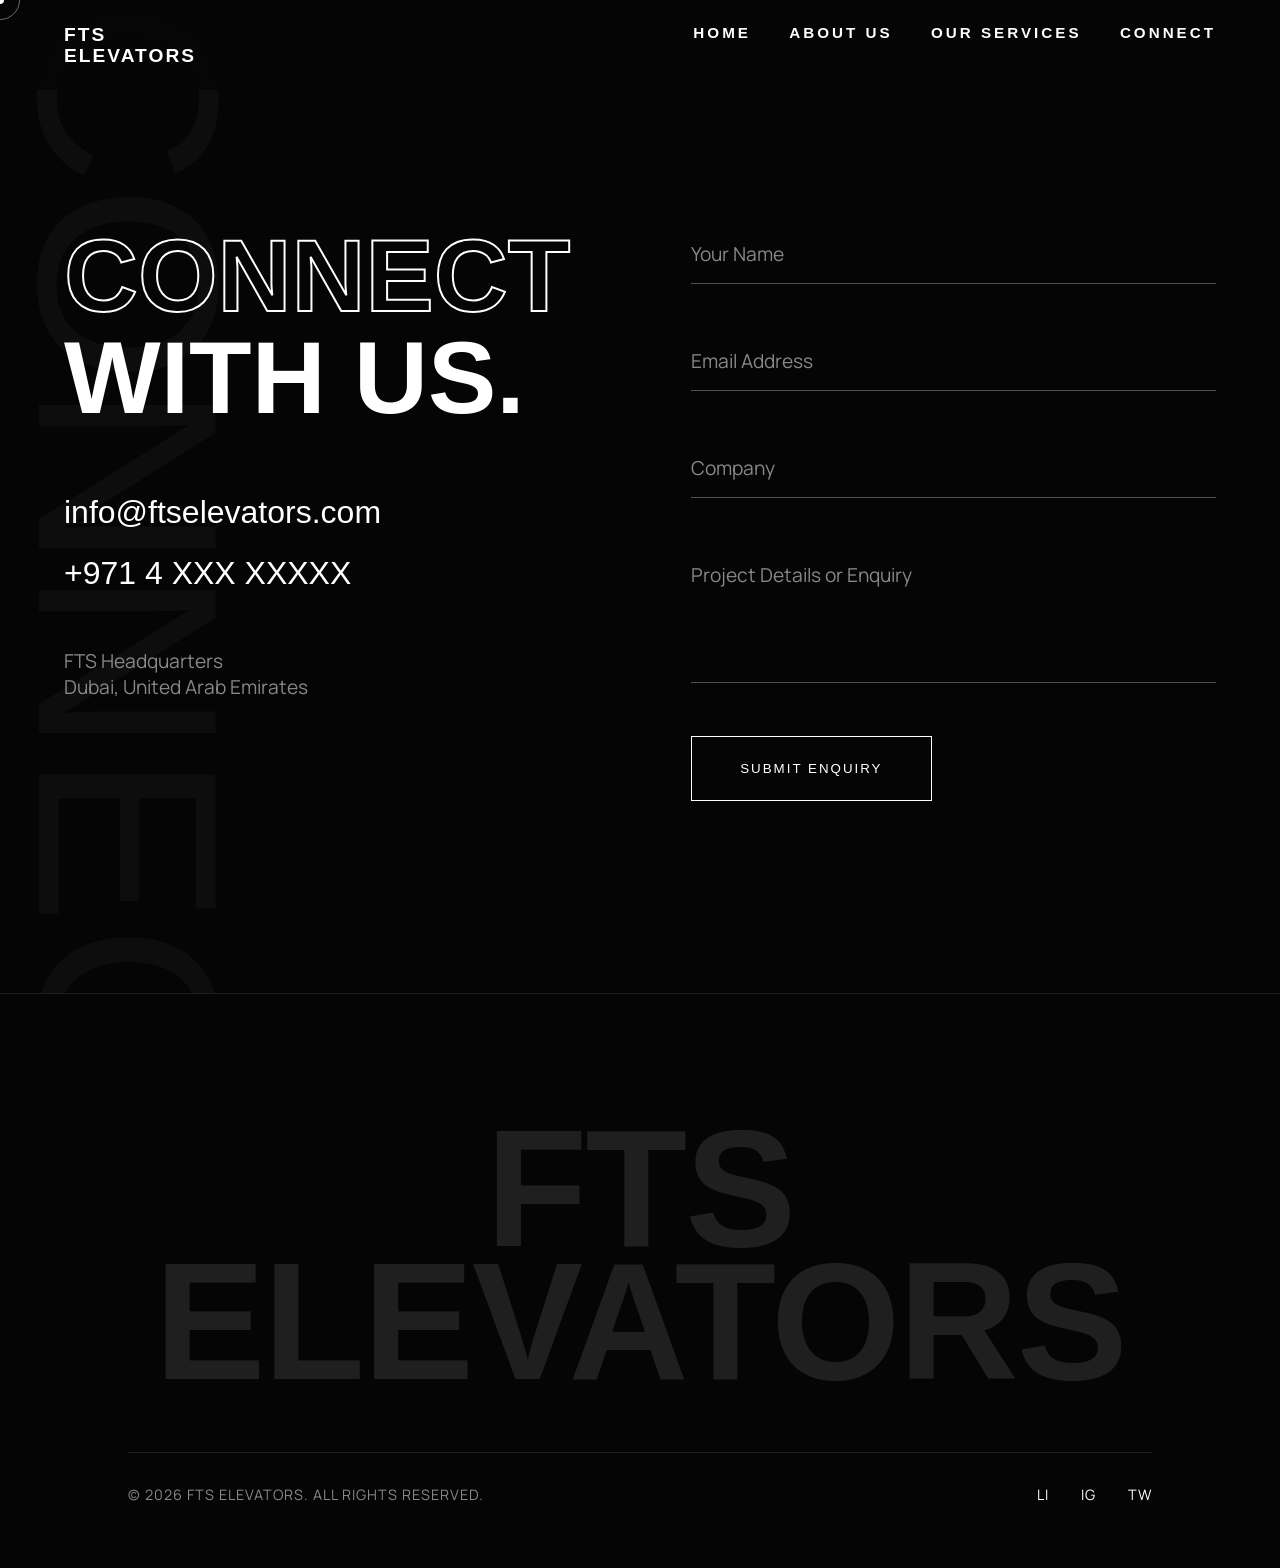
==== contact.html @ 38eab227 "Initial commit for FTS Elevators website" ====
<!DOCTYPE html>
<html lang="en">

<head>
    <meta charset="UTF-8">
    <meta name="viewport" content="width=device-width, initial-scale=1.0">
    <title>Connect With Us | FTS Elevators</title>
    <meta name="description" content="Contact FTS Elevators to start your vertical mobility project in Dubai.">

    <link rel="preconnect" href="https://fonts.googleapis.com">
    <link rel="preconnect" href="https://fonts.gstatic.com" crossorigin>
    <link
        href="https://fonts.googleapis.com/css2?family=Syncopate:wght@400;700&family=Manrope:wght@300;400;600;800&display=swap"
        rel="stylesheet">
    <link rel="stylesheet" href="https://cdnjs.cloudflare.com/ajax/libs/font-awesome/6.4.0/css/all.min.css">

    <link rel="stylesheet" href="index.css">
</head>

<body class="inner-page" style="display: flex; flex-direction: column; min-height: 100vh;">

    <!-- Custom Cursor -->
    <div class="cursor"></div>
    <div class="cursor-follower"></div>

    <!-- Navigation Overlay -->
    <nav id="navbar" class="premium-nav">
        <a href="index.html" class="logo-text hover-target">FTS<br />ELEVATORS</a>

        <div class="desktop-nav-links">
            <a href="index.html" class="hover-target">HOME</a>
            <a href="about.html" class="hover-target">ABOUT US</a>
            <a href="services.html" class="hover-target">OUR SERVICES</a>
            <a href="contact.html" class="hover-target">CONNECT</a>
        </div>

        <div class="menu-toggle hover-target" id="menuToggle">
            <span></span>
            <span></span>
        </div>
    </nav>
    <div class="full-menu" id="fullMenu">
        <ul>
            <li><a href="index.html" class="menu-link hover-target" data-text="HOME">HOME</a></li>
            <li><a href="about.html" class="menu-link hover-target" data-text="ABOUT US">ABOUT US</a></li>
            <li><a href="services.html" class="menu-link hover-target" data-text="OUR SERVICES">OUR SERVICES</a></li>
            <li><a href="contact.html" class="menu-link hover-target" data-text="CONNECT">CONNECT</a></li>
        </ul>
    </div>

    <!-- Contact Premium Section (Full Page) -->
    <section id="contact" class="contact-premium"
        style="flex-grow: 1; display: flex; align-items: center; padding-top: 25vh;">
        <div class="contact-bg marquee-vertical dark-section">
            <div class="marquee-content-vertical">
                CONNECT · CONNECT · CONNECT · CONNECT ·
            </div>
        </div>
        <div class="container relative-container z-10" style="width: 100%;">
            <div class="contact-grid-premium">
                <div class="contact-text">
                    <h2 class="section-title-premium reveal-fade" style="font-size: 8vw;">
                        <span class="stroke-text">Connect</span><br>With Us.
                    </h2>
                    <div class="contact-links reveal-fade" style="margin-top: 4rem;">
                        <a href="mailto:info@ftselevators.com" class="hover-target">info@ftselevators.com</a><br>
                        <a href="tel:+97140000000" class="hover-target">+971 4 XXX XXXXX</a>
                        <p class="mt-4"
                            style="font-family: var(--font-body); color: var(--text-muted); font-size: 1.2rem; margin-top: 2rem;">
                            FTS Headquarters<br>Dubai, United Arab Emirates</p>
                    </div>
                </div>
                <div class="contact-form-wrapper reveal-fade">
                    <form class="minimal-form">
                        <div class="input-group">
                            <input type="text" id="name" required class="hover-target">
                            <label for="name">Your Name</label>
                        </div>
                        <div class="input-group">
                            <input type="email" id="email" required class="hover-target">
                            <label for="email">Email Address</label>
                        </div>
                        <div class="input-group">
                            <input type="text" id="company" required class="hover-target">
                            <label for="company">Company</label>
                        </div>
                        <div class="input-group">
                            <textarea id="message" rows="4" required class="hover-target"></textarea>
                            <label for="message">Project Details or Enquiry</label>
                        </div>
                        <button type="submit" class="submit-btn-premium hover-target"><span>Submit
                                Enquiry</span></button>
                    </form>
                </div>
            </div>
        </div>
    </section>

    <!-- Footer Premium -->
    <footer class="footer-premium dark-section">
        <div class="container relative-container">
            <h1 class="footer-logo">FTS ELEVATORS</h1>
            <div class="footer-bottom-flex">
                <p>&copy; 2026 FTS Elevators. All Rights Reserved.</p>
                <div class="social-links">
                    <a href="#" class="hover-target">LI</a>
                    <a href="#" class="hover-target">IG</a>
                    <a href="#" class="hover-target">TW</a>
                </div>
            </div>
        </div>
    </footer>

    <script src="script.js"></script>
</body>

</html>
---- index.css ----
:root {
    --bg-color: #050505;
    --text-color: #ffffff;
    --text-muted: #888888;
    --accent: #D4AF37;
    /* Luxury Gold */
    --accent-blue: #0A2342;

    --font-heading: 'Syncopate', sans-serif;
    --font-body: 'Manrope', sans-serif;

    --ease-out-expo: cubic-bezier(0.19, 1, 0.22, 1);
    --transition-slow: all 1.2s var(--ease-out-expo);
}

* {
    margin: 0;
    padding: 0;
    box-sizing: border-box;
}

body,
html {
    width: 100%;
    min-height: 100vh;
    background: var(--bg-color);
    color: var(--text-color);
    font-family: var(--font-body);
    overflow-x: clip;
    scroll-behavior: smooth;
    cursor: none;
}

::selection {
    background: var(--text-color);
    color: var(--bg-color);
}

/* --- CUSTOM CURSOR --- */
.cursor {
    width: 8px;
    height: 8px;
    background: var(--text-color);
    border-radius: 50%;
    position: fixed;
    top: 0;
    left: 0;
    z-index: 9999;
    pointer-events: none;
    transform: translate(-50%, -50%);
    transition: width 0.3s, height 0.3s;
}

.cursor-follower {
    width: 40px;
    height: 40px;
    border: 1px solid rgba(255, 255, 255, 0.4);
    border-radius: 50%;
    position: fixed;
    top: 0;
    left: 0;
    z-index: 9998;
    pointer-events: none;
    transform: translate(-50%, -50%);
    transition: width 0.3s, height 0.3s, background 0.3s;
}

body:hover .cursor {
    opacity: 1;
}

.hover-target:hover~.cursor {
    width: 0;
}

.hover-target:hover~.cursor-follower {
    width: 80px;
    height: 80px;
    background: rgba(255, 255, 255, 0.1);
    border-color: transparent;
    mix-blend-mode: difference;
}

/* --- DESKTOP NAVIGATION LINKS --- */
.desktop-nav-links {
    display: flex;
    gap: 3vw;
    align-items: center;
}

.desktop-nav-links a {
    font-family: var(--font-heading);
    font-size: 0.95rem;
    font-weight: 700;
    color: var(--text-color);
    text-decoration: none;
    letter-spacing: 3px;
    position: relative;
    padding-bottom: 5px;
}

.desktop-nav-links a::after {
    content: '';
    position: absolute;
    width: 100%;
    height: 1px;
    bottom: 0;
    left: 0;
    background: var(--text-color);
    transform: scaleX(0);
    transform-origin: right;
    transition: transform 0.4s var(--ease-out-expo);
}

.desktop-nav-links a:hover::after {
    transform: scaleX(1);
    transform-origin: left;
}

/* Hide toggle and full menu on desktop since we have links now */
@media (min-width: 769px) {

    .menu-toggle,
    .full-menu {
        display: none !important;
    }
}

/* Hide desktop links on mobile, show toggle */
@media (max-width: 768px) {
    .desktop-nav-links {
        display: none;
    }
}

/* --- UTILITIES --- */
.inner-page .premium-nav {
    background: rgba(5, 5, 5, 0.8);
    backdrop-filter: blur(10px);
    mix-blend-mode: normal;
    padding: 1.5rem 5vw;
}

.page-header {
    padding: 15vh 0 10vh;
    display: flex;
    align-items: flex-end;
    min-height: 50vh;
    overflow: hidden;
}

.page-header-bg {
    position: absolute;
    top: 0;
    left: 0;
    width: 100%;
    height: 100%;
    background-size: cover;
    background-position: center;
    opacity: 0.3;
    filter: grayscale(100%);
    pointer-events: none;
}

.container {
    padding: 0 5vw;
    max-width: 1800px;
    margin: 0 auto;
}

.relative-container {
    position: relative;
}

.dark-section {
    background: var(--bg-color);
    color: var(--text-color);
}

.light-section {
    background: #E5E5E5;
    color: var(--bg-color);
}

.z-10 {
    z-index: 10;
}

.stroke-text {
    color: transparent;
    -webkit-text-stroke: 2px #ffffff;
}

.stroke-text-dark {
    color: transparent;
    -webkit-text-stroke: 2px var(--bg-color);
}

.mb-huge {
    margin-bottom: 8rem;
}

.text-center {
    text-align: center;
}

.overflow-hidden {
    overflow: hidden;
}

/* --- NAVIGATION --- */
.premium-nav {
    position: fixed;
    top: 0;
    left: 0;
    width: 100%;
    padding: 2rem 5vw;
    display: flex;
    justify-content: space-between;
    align-items: flex-start;
    z-index: 100;
    mix-blend-mode: difference;
}

.logo-text {
    font-family: var(--font-heading);
    font-size: 1.2rem;
    font-weight: 700;
    line-height: 1.1;
    letter-spacing: 2px;
    text-decoration: none;
    color: #fff;
}

.menu-toggle {
    width: 40px;
    height: 20px;
    position: relative;
    cursor: none;
    display: flex;
    flex-direction: column;
    justify-content: space-between;
    align-items: flex-end;
    z-index: 102;
    padding: 10px;
    margin: -10px;
}

.menu-toggle span {
    display: block;
    height: 2px;
    background: #fff;
    transition: var(--transition-slow);
}

.menu-toggle span:nth-child(1) {
    width: 100%;
}

.menu-toggle span:nth-child(2) {
    width: 60%;
}

.menu-toggle:hover span {
    width: 100%;
}

.menu-open .menu-toggle span:nth-child(1) {
    transform: translateY(9px) rotate(45deg);
    width: 100%;
}

.menu-open .menu-toggle span:nth-child(2) {
    transform: translateY(-9px) rotate(-45deg);
    width: 100%;
}

.full-menu {
    position: fixed;
    top: 0;
    left: 0;
    width: 100%;
    height: 100vh;
    background: var(--bg-color);
    z-index: 101;
    display: flex;
    align-items: center;
    justify-content: center;
    clip-path: polygon(0 0, 100% 0, 100% 0, 0 0);
    transition: clip-path 1s var(--ease-out-expo);
}

.menu-open .full-menu {
    clip-path: polygon(0 0, 100% 0, 100% 100%, 0 100%);
}

.full-menu ul {
    list-style: none;
    text-align: center;
}

.menu-link {
    display: inline-block;
    font-family: var(--font-heading);
    font-size: 5vw;
    font-weight: 700;
    color: transparent;
    -webkit-text-stroke: 1px rgba(255, 255, 255, 0.3);
    text-decoration: none;
    position: relative;
    margin: 1rem 0;
    transition: var(--transition-slow);
}

.menu-link::before {
    content: attr(data-text);
    position: absolute;
    left: 0;
    top: 0;
    color: var(--text-color);
    width: 0%;
    overflow: hidden;
    transition: width 0.6s var(--ease-out-expo);
    white-space: nowrap;
    -webkit-text-stroke: 0px;
}

.menu-link:hover::before {
    width: 100%;
}

/* --- EXPERIMENTAL HERO --- */
.hero-experimental {
    height: 100vh;
    position: relative;
    display: flex;
    align-items: center;
    padding: 0 5vw;
    overflow: hidden;
}

.hero-bg {
    position: absolute;
    top: 0;
    left: 0;
    width: 100%;
    height: 100vh;
    background-size: cover;
    background-position: center;
    pointer-events: none;
    z-index: 0;
    transform: scale(1.1);
    animation: slowZoom 20s linear infinite alternate;
}

@keyframes slowZoom {
    from {
        transform: scale(1.1);
    }

    to {
        transform: scale(1.2);
    }
}

.hero-bg-overlay {
    position: absolute;
    top: 0;
    left: 0;
    width: 100%;
    height: 100%;
    background: radial-gradient(circle at center, rgba(5, 5, 5, 0.2) 0%, rgba(5, 5, 5, 0.9) 100%);
    z-index: 1;
}

.hero-content-wrapper {
    position: relative;
    z-index: 2;
    width: 100%;
}

.massive-text {
    font-family: var(--font-heading);
    font-size: 10vw;
    line-height: 0.85;
    text-transform: uppercase;
    margin-bottom: 3rem;
    display: flex;
    flex-direction: column;
}

.massive-text span {
    overflow: hidden;
    display: block;
    width: max-content;
    padding-right: 0.15em;
    /* Required to prevent right clipping of italic fonts within overflow:hidden */
}

.massive-text .reveal-up {
    display: block;
    transform: translateY(100%);
    transition: transform 1.5s var(--ease-out-expo);
    padding-right: 0.1em;
    /* extra space for italicized overhang */
}

.massive-text .line-1 {
    padding-left: 0;
}

.massive-text .line-2 {
    padding-left: 10vw;
}

.massive-text .line-3 {
    padding-left: 5vw;
}

.hero-experimental.loaded .reveal-up {
    transform: translateY(0);
}

.hero-details {
    display: flex;
    justify-content: space-between;
    align-items: flex-end;
    padding-left: 5vw;
    width: 100%;
    max-width: 800px;
}

.hero-details p {
    font-size: 1.2rem;
    opacity: 0.7;
    max-width: 300px;
    line-height: 1.6;
}

.explore-btn {
    display: inline-flex;
    flex-direction: column;
    text-decoration: none;
    color: var(--text-color);
    font-weight: 600;
    font-size: 0.8rem;
    letter-spacing: 2px;
    margin-bottom: 10px;
}

.btn-line {
    display: block;
    width: 100%;
    height: 1px;
    background: var(--text-color);
    margin-top: 5px;
    transform-origin: left;
    transition: transform 0.4s ease;
    transform: scaleX(0.3);
}

.explore-btn:hover .btn-line {
    transform: scaleX(1);
}

.fade-in-delayed {
    opacity: 0;
    transition: opacity 1.5s var(--ease-out-expo) 1s;
}

.hero-experimental.loaded .fade-in-delayed {
    opacity: 1;
}

/* --- SECTION TYPOGRAPHY --- */
.section-title-premium {
    font-family: var(--font-heading);
    font-size: 6vw;
    line-height: 1;
    text-transform: uppercase;
    margin-bottom: 2rem;
}

.huge-bg-text {
    position: absolute;
    top: -10vw;
    left: -5vw;
    font-family: var(--font-heading);
    font-size: 40vw;
    line-height: 1;
    color: rgba(255, 255, 255, 0.02);
    z-index: 0;
    pointer-events: none;
}

/* --- ABOUT SECTION --- */
.about-premium {
    padding: 15vw 0;
    overflow: hidden;
}

.about-grid-premium {
    display: grid;
    grid-template-columns: 4fr 5fr;
    gap: 8vw;
    align-items: center;
    position: relative;
    z-index: 1;
    margin-top: 5vw;
}

.about-text-block p {
    font-size: 1.5rem;
    line-height: 1.6;
    color: var(--text-muted);
    margin-bottom: 4rem;
    max-width: 600px;
}

.premium-list {
    list-style: none;
    border-top: 1px solid rgba(255, 255, 255, 0.1);
}

.premium-list li {
    padding: 1.5rem 0;
    border-bottom: 1px solid rgba(255, 255, 255, 0.1);
    font-size: 1.2rem;
    display: flex;
    align-items: center;
    gap: 2rem;
    color: #fff;
}

.premium-list span {
    font-family: var(--font-heading);
    color: var(--accent);
    font-size: 0.9rem;
}

.about-image-block {
    width: 100%;
    height: 80vh;
    overflow: hidden;
    position: relative;
}

.about-image-block img {
    width: 100%;
    height: 120%;
    object-fit: cover;
    transform: translateY(-10%);
    transition: transform 2s var(--ease-out-expo), filter 2s ease;
    filter: grayscale(50%);
}

.about-image-block:hover img {
    transform: translateY(-10%) scale(1.05);
    filter: grayscale(0%);
}

/* --- HORIZONTAL SCROLL SOLUTIONS --- */
.solutions-horizontal {
    padding: 0;
    overflow: clip;
    height: 100vh;
}

.sticky-wrapper {
    height: 100vh;
    position: sticky;
    top: 0;
    display: flex;
    align-items: center;
    overflow: hidden;
}

.horizontal-scroll-container {
    display: flex;
    width: max-content;
    padding: 0 5vw;
    gap: 8vw;
    will-change: transform;
    transition: transform 0.1s linear;
}

.scroll-panel {
    width: 45vw;
    height: 60vh;
    flex-shrink: 0;
    display: flex;
    flex-direction: column;
    justify-content: center;
}

.title-panel {
    padding-right: 5vw;
    width: max-content;
    min-width: 35vw;
}

.title-panel p {
    font-size: 1.5rem;
    opacity: 0.6;
    margin-top: 2rem;
}

.product-card {
    width: 100%;
    height: 100%;
    display: flex;
    flex-direction: column;
}

.product-img {
    width: 100%;
    flex-grow: 1;
    background: #ccc;
    margin-bottom: 2rem;
    overflow: hidden;
}

.product-img img {
    width: 100%;
    height: 100%;
    object-fit: cover;
    filter: grayscale(100%);
    transition: filter 0.5s ease, transform 1s var(--ease-out-expo);
}

.product-card:hover .product-img img {
    filter: grayscale(0%);
    transform: scale(1.05);
}

.product-info h3 {
    font-family: var(--font-heading);
    font-size: 2rem;
    margin-bottom: 0.5rem;
    letter-spacing: -1px;
}

.product-info p {
    font-size: 1.2rem;
    opacity: 0.7;
}

/* --- ABOUT PAGE NEW INTRO STYLES --- */
.bg-glow-accent {
    position: absolute;
    top: 10%;
    left: 10%;
    width: 60%;
    height: 60%;
    background: radial-gradient(circle, rgba(212, 175, 55, 0.05) 0%, rgba(5, 5, 5, 0) 70%);
    z-index: 0;
    pointer-events: none;
    filter: blur(40px);
}

.intro-grid-premium {
    display: grid;
    grid-template-columns: 1fr 300px;
    gap: 6rem;
    align-items: center;
    max-width: 1400px;
    margin: 0 auto;
}

.intro-text {
    position: relative;
    z-index: 2;
}

.intro-stats {
    display: flex;
    flex-direction: column;
    gap: 2rem;
    position: relative;
    z-index: 2;
}

.stat-box {
    background: rgba(255, 255, 255, 0.02);
    border: 1px solid rgba(255, 255, 255, 0.05);
    padding: 2.5rem 2rem;
    text-align: center;
    border-radius: 4px;
    backdrop-filter: blur(10px);
    transition: transform 0.4s var(--ease-out-expo), border-color 0.4s ease;
}

.stat-box:hover {
    transform: translateY(-5px);
    border-color: rgba(212, 175, 55, 0.3);
}

.stat-number {
    font-family: var(--font-heading);
    font-size: 4rem;
    color: var(--text-color);
    line-height: 1;
    margin-bottom: 0.5rem;
}

.stat-plus {
    color: var(--accent);
    font-size: 2.5rem;
    vertical-align: super;
}

.stat-label {
    font-size: 1.1rem;
    color: var(--text-muted);
    font-weight: 600;
    letter-spacing: 1px;
    text-transform: uppercase;
}

@media (max-width: 1024px) {
    .intro-grid-premium {
        grid-template-columns: 1fr;
        gap: 4rem;
    }

    .intro-stats {
        flex-direction: row;
        flex-wrap: wrap;
        justify-content: space-between;
    }

    .stat-box {
        flex: 1;
        min-width: 200px;
    }
}

@media (max-width: 768px) {
    .intro-stats {
        flex-direction: column;
    }

    .stat-number {
        font-size: 3rem;
    }
}

/* --- SERVICES ACCORDION INTERACTIVE --- */
.services-premium {
    padding: 15vw 0;
    position: relative;
    overflow: hidden;
}

.accordion-container {
    border-top: 1px solid rgba(255, 255, 255, 0.1);
    max-width: 1400px;
    margin: 0 auto;
}

.accordion-item {
    border-bottom: 1px solid rgba(255, 255, 255, 0.1);
    padding: 3rem 0;
    transition: background 0.4s ease;
    position: relative;
    z-index: 2;
}

.accordion-item:hover {
    background: rgba(255, 255, 255, 0.02);
}

.accordion-header {
    display: flex;
    align-items: center;
    gap: 3rem;
}

.accordion-header .number {
    font-family: var(--font-heading);
    font-size: 1.5rem;
    color: var(--text-muted);
    width: 40px;
}

.accordion-header h3 {
    font-family: var(--font-heading);
    font-size: 4vw;
    font-weight: 300;
    transition: transform 0.4s ease;
    text-transform: uppercase;
    color: #fff;
}

.accordion-header .icon {
    margin-left: auto;
    font-size: 2rem;
    transform: rotate(-45deg);
    transition: transform 0.4s ease;
    opacity: 0;
    color: #fff;
}

.accordion-item:hover .accordion-header h3 {
    transform: translateX(20px);
    color: var(--accent);
}

.accordion-item:hover .accordion-header .icon {
    opacity: 1;
    transform: rotate(0);
    color: var(--accent);
}

.accordion-content {
    height: 0;
    overflow: hidden;
    padding-left: calc(3rem + 40px);
    transition: height 0.6s var(--ease-out-expo);
}

.accordion-content p {
    font-size: 1.5rem;
    color: var(--text-muted);
    max-width: 600px;
    padding-top: 1rem;
    padding-bottom: 1rem;
    line-height: 1.6;
}

.accordion-item.active .accordion-content {
    height: 120px;
}

.accordion-image-preview {
    position: fixed;
    top: 0;
    left: 0;
    width: 400px;
    height: 500px;
    pointer-events: none;
    opacity: 0;
    transform: translate(-50%, -50%) scale(0.8);
    transition: opacity 0.4s, transform 0.6s var(--ease-out-expo);
    background-size: cover;
    background-position: center;
    z-index: 1;
    filter: grayscale(50%);
    border-radius: 4px;
}

/* --- CONTACT SECTION --- */
.contact-premium {
    position: relative;
    padding: 15vw 0;
    overflow: hidden;
}

.contact-bg {
    position: absolute;
    top: 0;
    left: 0;
    width: 100%;
    height: 100%;
    overflow: hidden;
    opacity: 0.03;
    z-index: 0;
}

.marquee-content-vertical {
    writing-mode: vertical-rl;
    text-orientation: mixed;
    font-family: var(--font-heading);
    font-size: 20vw;
    line-height: 1;
    color: var(--text-color);
    animation: marqueeVert 20s linear infinite;
    white-space: nowrap;
}

@keyframes marqueeVert {
    from {
        transform: translateY(0);
    }

    to {
        transform: translateY(-50%);
    }
}

.contact-grid-premium {
    display: grid;
    grid-template-columns: 1fr 1fr;
    gap: 8vw;
}

.contact-links a {
    display: inline-block;
    font-size: 2.5vw;
    font-family: var(--font-heading);
    margin-bottom: 1.5rem;
    color: var(--text-color);
    text-decoration: none;
    position: relative;
}

.contact-links a::after {
    content: '';
    position: absolute;
    width: 100%;
    height: 1px;
    bottom: 0;
    left: 0;
    background: currentColor;
    transform: scaleX(0);
    transform-origin: right;
    transition: transform 0.4s ease;
}

.contact-links a:hover::after {
    transform: scaleX(1);
    transform-origin: left;
    color: var(--accent);
}

.minimal-form .input-group {
    position: relative;
    margin-bottom: 3rem;
}

.minimal-form input,
.minimal-form textarea {
    width: 100%;
    background: transparent;
    border: none;
    border-bottom: 1px solid rgba(255, 255, 255, 0.3);
    padding: 1rem 0;
    color: var(--text-color);
    font-size: 1.2rem;
    font-family: var(--font-body);
    outline: none;
    transition: border-color 0.4s ease;
    resize: none;
    border-radius: 0;
    appearance: none;
}

.minimal-form label {
    position: absolute;
    left: 0;
    top: 1rem;
    font-size: 1.2rem;
    color: var(--text-muted);
    pointer-events: none;
    transition: all 0.3s ease;
}

.minimal-form input:focus,
.minimal-form textarea:focus,
.minimal-form input:valid,
.minimal-form textarea:valid {
    border-color: var(--accent);
}

.minimal-form input:focus~label,
.minimal-form textarea:focus~label,
.minimal-form input:valid~label,
.minimal-form textarea:valid~label {
    top: -1.5rem;
    font-size: 0.9rem;
    color: var(--accent);
}

.submit-btn-premium {
    background: transparent;
    border: 1px solid var(--text-color);
    color: var(--text-color);
    padding: 1.5rem 3rem;
    font-family: var(--font-heading);
    text-transform: uppercase;
    letter-spacing: 2px;
    cursor: none;
    position: relative;
    overflow: hidden;
    transition: color 0.4s;
    width: max-content;
}

.submit-btn-premium::before {
    content: '';
    position: absolute;
    top: 100%;
    left: 0;
    width: 100%;
    height: 100%;
    background: var(--text-color);
    transition: top 0.4s ease;
    z-index: -1;
}

.submit-btn-premium:hover {
    color: var(--bg-color);
}

.submit-btn-premium:hover::before {
    top: 0;
}

/* --- FOOTER --- */
.footer-premium {
    padding: 10vw 5vw 5vw;
    border-top: 1px solid rgba(255, 255, 255, 0.1);
    overflow: hidden;
    position: relative;
}

.footer-logo {
    font-family: var(--font-heading);
    font-size: 13vw;
    text-align: center;
    margin-bottom: 5vw;
    opacity: 0.1;
    line-height: 0.8;
    letter-spacing: -2px;
}

.footer-bottom-flex {
    display: flex;
    justify-content: space-between;
    align-items: center;
    color: var(--text-muted);
    text-transform: uppercase;
    font-size: 0.9rem;
    letter-spacing: 1px;
    border-top: 1px solid rgba(255, 255, 255, 0.1);
    padding-top: 2rem;
}

.social-links {
    display: flex;
    gap: 2rem;
}

.social-links a {
    color: var(--text-color);
    text-decoration: none;
    position: relative;
    transition: color 0.3s ease;
}

.social-links a:hover {
    color: var(--accent);
}

/* --- ANIMATION CLASSES --- */
.reveal-fade {
    opacity: 0;
    transform: translateY(40px);
    transition: all 1s var(--ease-out-expo);
    filter: blur(4px);
}

.reveal-fade.is-inview {
    opacity: 1;
    transform: translateY(0);
    filter: blur(0px);
}

/* --- RESPONSIVE --- */
@media (max-width: 1024px) {

    .about-grid-premium,
    .contact-grid-premium {
        grid-template-columns: 1fr;
        gap: 4rem;
    }

    .hero-details {
        flex-direction: column;
        align-items: flex-start;
        gap: 2rem;
        width: 100%;
    }

    .scroll-panel {
        width: 80vw;
    }

    .accordion-header h3 {
        font-size: 6vw;
    }

    .massive-text {
        font-size: 12vw;
    }

    .services-premium .accordion-content p {
        font-size: 1.2rem;
    }

    .solutions-horizontal {
        height: auto;
        padding: 15vw 0;
    }

    .sticky-wrapper {
        height: auto;
        position: relative;
    }

    .horizontal-scroll-container {
        flex-direction: column;
        width: 100%;
        gap: 4rem;
        padding: 0 5vw;
    }

    .scroll-panel {
        width: 100%;
        height: auto;
    }
}

@media (max-width: 768px) {

    .cursor,
    .cursor-follower {
        display: none !important;
    }

    body {
        cursor: auto;
    }

    .premium-nav,
    .accordion-item,
    .explore-btn,
    .submit-btn-premium {
        cursor: pointer;
    }

    .social-links a {
        cursor: pointer;
    }

    .menu-toggle {
        cursor: pointer;
    }

    .solutions-horizontal {
        padding: 10vw 0;
    }

    .title-panel {
        padding-right: 0;
    }
}

/* --- INNER PAGE HEADER & NAVIGATION --- */
.inner-page .premium-nav {
    background: rgba(5, 5, 5, 0.8);
    backdrop-filter: blur(10px);
    mix-blend-mode: normal;
    padding: 1.5rem 5vw;
}

.page-header {
    padding: 15vh 0 10vh;
    display: flex;
    align-items: flex-end;
    min-height: 50vh;
    overflow: hidden;
}

.page-header-bg {
    position: absolute;
    top: 0;
    left: 0;
    width: 100%;
    height: 100%;
    background-size: cover;
    background-position: center;
    opacity: 0.3;
    filter: grayscale(100%);
    pointer-events: none;
}
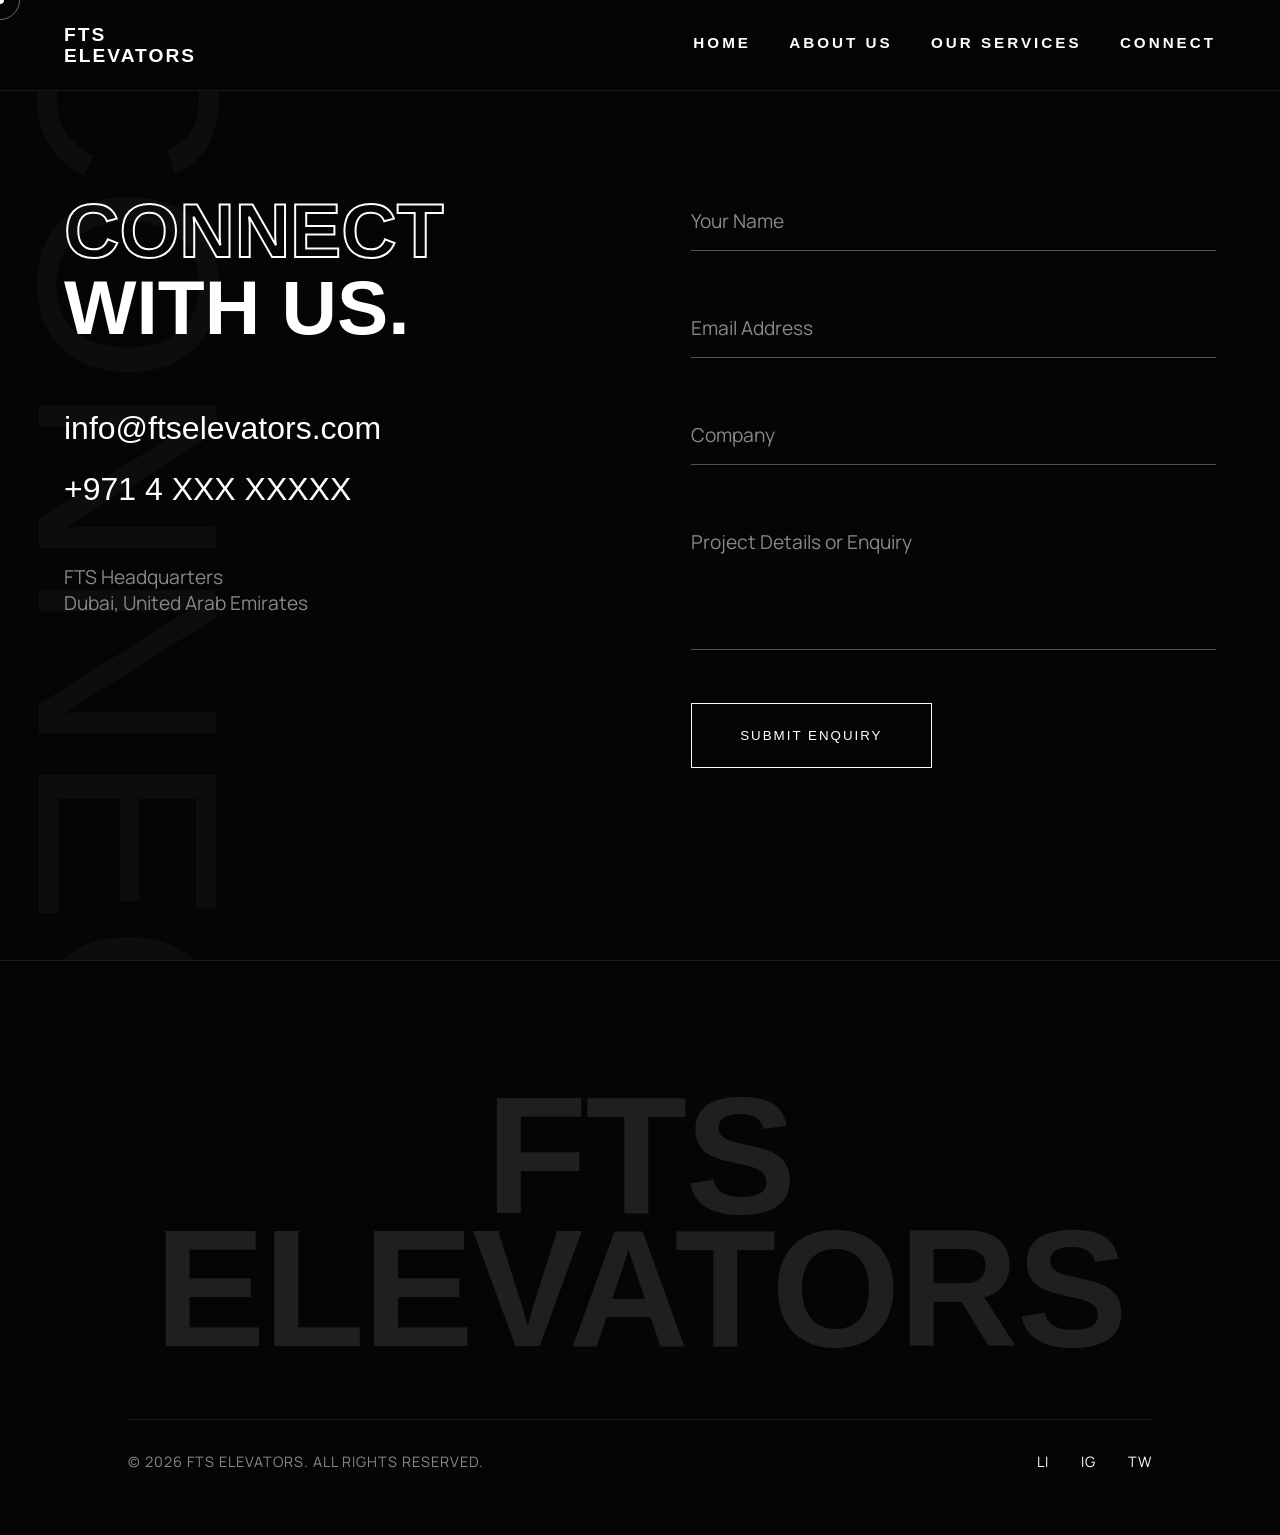
==== commit e56b8db1: "Update website content and styles" ====
--- a/contact.html
+++ b/contact.html
@@ -49,8 +49,7 @@
     </div>
 
     <!-- Contact Premium Section (Full Page) -->
-    <section id="contact" class="contact-premium"
-        style="flex-grow: 1; display: flex; align-items: center; padding-top: 25vh;">
+    <section id="contact" class="contact-premium" style="flex-grow: 1; display: flex; align-items: center;">
         <div class="contact-bg marquee-vertical dark-section">
             <div class="marquee-content-vertical">
                 CONNECT · CONNECT · CONNECT · CONNECT ·
@@ -59,7 +58,7 @@
         <div class="container relative-container z-10" style="width: 100%;">
             <div class="contact-grid-premium">
                 <div class="contact-text">
-                    <h2 class="section-title-premium reveal-fade" style="font-size: 8vw;">
+                    <h2 class="section-title-premium reveal-fade">
                         <span class="stroke-text">Connect</span><br>With Us.
                     </h2>
                     <div class="contact-links reveal-fade" style="margin-top: 4rem;">
--- a/index.css
+++ b/index.css
@@ -19,16 +19,20 @@
     box-sizing: border-box;
 }
 
-body,
-html {
+body {
     width: 100%;
     min-height: 100vh;
     background: var(--bg-color);
     color: var(--text-color);
     font-family: var(--font-body);
-    overflow-x: clip;
+    overflow-x: hidden;
     scroll-behavior: smooth;
     cursor: none;
+}
+
+html {
+    width: 100%;
+    background: var(--bg-color);
 }
 
 ::selection {
@@ -92,7 +96,7 @@
     font-family: var(--font-heading);
     font-size: 0.95rem;
     font-weight: 700;
-    color: var(--text-color);
+    color: #ffffff;
     text-decoration: none;
     letter-spacing: 3px;
     position: relative;
@@ -134,12 +138,6 @@
 }
 
 /* --- UTILITIES --- */
-.inner-page .premium-nav {
-    background: rgba(5, 5, 5, 0.8);
-    backdrop-filter: blur(10px);
-    mix-blend-mode: normal;
-    padding: 1.5rem 5vw;
-}
 
 .page-header {
     padding: 15vh 0 10vh;
@@ -214,12 +212,18 @@
     top: 0;
     left: 0;
     width: 100%;
-    padding: 2rem 5vw;
+    padding: 1.5rem 5vw;
     display: flex;
     justify-content: space-between;
-    align-items: flex-start;
-    z-index: 100;
-    mix-blend-mode: difference;
+    align-items: center;
+    z-index: 1000;
+    background: rgba(5, 5, 5, 0.85);
+    backdrop-filter: blur(15px);
+    -webkit-backdrop-filter: blur(15px);
+    border-bottom: 1px solid rgba(255, 255, 255, 0.08);
+    mix-blend-mode: normal;
+    /* Explicitly normal to ensure background visibility */
+    transition: all 0.4s var(--ease-out-expo);
 }
 
 .logo-text {
@@ -249,6 +253,8 @@
 .menu-toggle span {
     display: block;
     height: 2px;
+    min-height: 2px;
+    /* Force minimum height */
     background: #fff;
     transition: var(--transition-slow);
 }
@@ -302,7 +308,8 @@
 .menu-link {
     display: inline-block;
     font-family: var(--font-heading);
-    font-size: 5vw;
+    font-size: clamp(2rem, 8vw, 5vw);
+    /* Responsive font size */
     font-weight: 700;
     color: transparent;
     -webkit-text-stroke: 1px rgba(255, 255, 255, 0.3);
@@ -402,7 +409,8 @@
     transform: translateY(100%);
     transition: transform 1.5s var(--ease-out-expo);
     padding-right: 0.1em;
-    /* extra space for italicized overhang */
+    max-width: 100%;
+    /* Ensure text doesn't exceed parent width */
 }
 
 .massive-text .line-1 {
@@ -562,8 +570,13 @@
 /* --- HORIZONTAL SCROLL SOLUTIONS --- */
 .solutions-horizontal {
     padding: 0;
-    overflow: clip;
+    overflow: visible;
+    /* Crucial for sticky positioned children */
     height: 100vh;
+    /* Fallback min-height */
+    min-height: 100vh;
+    position: relative;
+    z-index: 1;
 }
 
 .sticky-wrapper {
@@ -573,6 +586,7 @@
     display: flex;
     align-items: center;
     overflow: hidden;
+    width: 100%;
 }
 
 .horizontal-scroll-container {
@@ -581,7 +595,7 @@
     padding: 0 5vw;
     gap: 8vw;
     will-change: transform;
-    transition: transform 0.1s linear;
+    /* Removed transition as it causes lag with scroll-triggered JS updates */
 }
 
 .scroll-panel {
@@ -687,12 +701,24 @@
     text-align: center;
     border-radius: 4px;
     backdrop-filter: blur(10px);
-    transition: transform 0.4s var(--ease-out-expo), border-color 0.4s ease;
+    transition: all 0.4s var(--ease-out-expo);
+    cursor: default;
 }
 
 .stat-box:hover {
+    background: #ffcc00;
+    /* Solid Yellow */
     transform: translateY(-5px);
-    border-color: rgba(212, 175, 55, 0.3);
+    border-color: #ffcc00;
+}
+
+.stat-box:hover .stat-number,
+.stat-box:hover .stat-label {
+    color: #000 !important;
+}
+
+.stat-box:hover .stat-plus {
+    color: #000 !important;
 }
 
 .stat-number {
@@ -707,6 +733,127 @@
     color: var(--accent);
     font-size: 2.5rem;
     vertical-align: super;
+}
+
+.about-text-block {
+    display: flex;
+    flex-direction: column;
+    gap: 3rem;
+}
+
+.about-info-box {
+    background: rgba(255, 255, 255, 0.02);
+    border: 1px solid rgba(255, 255, 255, 0.05);
+    padding: 3rem;
+    border-radius: 4px;
+    transition: all 0.4s var(--ease-out-expo);
+    cursor: default;
+}
+
+.about-info-box:hover {
+    background: #ffcc00;
+    /* Solid Yellow */
+    transform: translateX(10px);
+    border-color: #ffcc00;
+}
+
+.about-info-box:hover h2,
+.about-info-box:hover p {
+    color: #000 !important;
+}
+
+.about-info-box:hover .stroke-text {
+    -webkit-text-stroke: 1px #000;
+}
+
+/* --- CORE VALUES SLIDER --- */
+.values-slider-wrapper {
+    width: 100vw;
+    margin-left: calc(-5vw - (100vw - 100%) / 2);
+    /* Break out of container */
+    position: relative;
+    padding: 2.5rem 0;
+    overflow: hidden;
+}
+
+.values-slider-container {
+    display: flex;
+    overflow-x: auto;
+    scroll-snap-type: x mandatory;
+    scroll-behavior: smooth;
+    padding: 1.5rem 0;
+    gap: 4rem;
+    scrollbar-width: none;
+    /* Hide scrollbar Firefox */
+    -ms-overflow-style: none;
+    /* Hide scrollbar IE/Edge */
+}
+
+.values-slider-container::-webkit-scrollbar {
+    display: none;
+    /* Hide scrollbar Chrome/Safari */
+}
+
+.slider-spacer {
+    flex: 0 0 35vw;
+    /* Half viewport minus half tile width approximately */
+}
+
+.value-tile {
+    flex: 0 0 300px;
+    background: rgba(255, 255, 255, 0.02);
+    border: 1px solid rgba(255, 255, 255, 0.05);
+    padding: 3rem 2rem;
+    border-radius: 4px;
+    transition: all 0.5s var(--ease-out-expo);
+    scroll-snap-align: center;
+    opacity: 0.4;
+    transform: scale(0.9);
+    display: flex;
+    flex-direction: column;
+    justify-content: center;
+}
+
+.value-tile h3 {
+    font-family: var(--font-heading);
+    font-size: 1.2rem;
+    color: var(--accent);
+    margin-bottom: 1.5rem;
+    transition: color 0.4s ease;
+}
+
+.value-tile p {
+    color: var(--text-muted);
+    line-height: 1.6;
+    font-size: 0.95rem;
+    transition: color 0.4s ease;
+}
+
+/* Active Center Tile */
+.value-tile.active {
+    background: #ffcc00;
+    /* Solid Yellow */
+    border-color: #ffcc00;
+    opacity: 1;
+    transform: scale(1.15);
+    box-shadow: 0 30px 60px rgba(0, 0, 0, 0.4);
+    z-index: 10;
+}
+
+.value-tile.active h3,
+.value-tile.active p {
+    color: #000 !important;
+}
+
+.slider-instructions {
+    text-align: center;
+    font-family: var(--font-heading);
+    font-size: 0.8rem;
+    letter-spacing: 2px;
+    text-transform: uppercase;
+    color: var(--text-muted);
+    opacity: 0.6;
+    margin-top: 2rem;
 }
 
 .stat-label {
@@ -715,6 +862,7 @@
     font-weight: 600;
     letter-spacing: 1px;
     text-transform: uppercase;
+    transition: color 0.4s ease;
 }
 
 @media (max-width: 1024px) {
@@ -834,19 +982,20 @@
 
 .accordion-image-preview {
     position: fixed;
-    top: 0;
-    left: 0;
-    width: 400px;
-    height: 500px;
+    top: 50%;
+    right: 5vw;
+    left: auto;
+    width: 35vw;
+    height: 70vh;
     pointer-events: none;
     opacity: 0;
-    transform: translate(-50%, -50%) scale(0.8);
-    transition: opacity 0.4s, transform 0.6s var(--ease-out-expo);
+    transform: translateY(-50%) scale(0.9);
+    transition: opacity 0.5s var(--ease-out-expo), transform 0.5s var(--ease-out-expo);
     background-size: cover;
     background-position: center;
     z-index: 1;
-    filter: grayscale(50%);
     border-radius: 4px;
+    box-shadow: 0 40px 100px rgba(0, 0, 0, 0.5);
 }
 
 /* --- CONTACT SECTION --- */
@@ -1121,6 +1270,7 @@
     }
 }
 
+
 @media (max-width: 768px) {
 
     .cursor,
@@ -1154,15 +1304,171 @@
     .title-panel {
         padding-right: 0;
     }
-}
-
-/* --- INNER PAGE HEADER & NAVIGATION --- */
-.inner-page .premium-nav {
-    background: rgba(5, 5, 5, 0.8);
-    backdrop-filter: blur(10px);
-    mix-blend-mode: normal;
-    padding: 1.5rem 5vw;
-}
+
+    /* === CORE MOBILE LAYOUT FIX === */
+
+    /* Fix nav on mobile */
+    .premium-nav {
+        mix-blend-mode: normal;
+        background: rgba(5, 5, 5, 0.7);
+        backdrop-filter: blur(10px);
+        padding: 1.2rem 5vw;
+        align-items: center;
+    }
+
+    /* Fix all massive headline text overflow */
+    .massive-text {
+        font-size: clamp(2rem, 10vw, 5rem);
+        width: 100%;
+        letter-spacing: -2px;
+        overflow: visible;
+        display: block;
+    }
+
+    /* THE KEY FIX: Override width:max-content on mobile */
+    .massive-text span,
+    .massive-text .line-1,
+    .massive-text .line-2,
+    .massive-text .line-3 {
+        width: 100% !important;
+        max-width: 100% !important;
+        overflow: visible;
+        padding-right: 0;
+        padding-left: 0 !important;
+        /* Remove desktop indentation */
+        white-space: nowrap;
+        font-size: clamp(1.5rem, 9.5vw, 3rem);
+        word-break: normal;
+    }
+
+    /* Inner page specific overrides for massive text */
+    .inner-page .massive-text {
+        font-size: clamp(2.5rem, 15vw, 5rem);
+        margin-top: 2rem;
+    }
+
+    .massive-text .reveal-up {
+        white-space: normal;
+    }
+
+    /* Fix all section headings - Syncopate font is wide so needs smaller size */
+    .section-title-premium {
+        font-size: clamp(1rem, 4.5vw, 4rem);
+        word-break: normal;
+        overflow-wrap: break-word;
+        letter-spacing: -0.5px;
+    }
+
+    /* Fix menu link visibility */
+    .menu-link {
+        color: var(--text-color);
+        -webkit-text-stroke: 0px;
+        font-size: clamp(1.5rem, 8vw, 3rem);
+    }
+
+    .menu-link::before {
+        display: none;
+    }
+
+    /* Fix contact links on mobile */
+    .contact-links a {
+        font-size: clamp(1rem, 4vw, 1.5rem);
+    }
+
+    /* Fix contact grid */
+    .contact-grid-premium {
+        grid-template-columns: 1fr;
+        gap: 3rem;
+    }
+
+    /* Fix accordion header text */
+    .accordion-header h3 {
+        font-size: clamp(1.2rem, 6vw, 2.5rem);
+    }
+
+    /* Fix about page specific inline styles - override via class */
+    .about-text-block p,
+    .intro-text p {
+        font-size: 1rem;
+        line-height: 1.6;
+    }
+
+    .hero-details p {
+        font-size: 1rem;
+    }
+
+    /* Fix about page values grid */
+    .values-grid {
+        grid-template-columns: 1fr !important;
+        gap: 1.5rem !important;
+    }
+
+    /* Inline font-size overrides for about.html headings */
+    .section-title-premium[style] {
+        font-size: clamp(1.5rem, 8vw, 3rem) !important;
+    }
+
+    /* Fix footer bottom flex */
+    .footer-bottom-flex {
+        flex-direction: column;
+        gap: 1rem;
+        text-align: center;
+    }
+
+    /* Fix submit button */
+    .submit-btn-premium {
+        width: 100%;
+        text-align: center;
+    }
+
+    /* Values Slider Mobile Fixes */
+    .values-slider-wrapper {
+        padding: 1rem 0;
+    }
+
+    .values-slider-container {
+        gap: 2rem;
+    }
+
+    .value-tile {
+        flex: 0 0 280px;
+        opacity: 0.8;
+        transform: scale(0.95);
+    }
+
+    .value-tile.active {
+        transform: scale(1);
+    }
+
+    .slider-spacer {
+        flex: 0 0 10vw;
+    }
+}
+
+@media (max-width: 480px) {
+    .massive-text {
+        font-size: clamp(1.5rem, 12vw, 2.5rem);
+    }
+
+    .section-title-premium {
+        font-size: clamp(0.9rem, 4vw, 2rem);
+        letter-spacing: -0.5px;
+    }
+
+    .logo-text {
+        font-size: 0.9rem;
+    }
+
+    .massive-text span,
+    .massive-text .line-1,
+    .massive-text .line-2,
+    .massive-text .line-3 {
+        width: 100% !important;
+        overflow: hidden;
+    }
+}
+
+/* --- INNER PAGE HEADER --- */
 
 .page-header {
     padding: 15vh 0 10vh;
